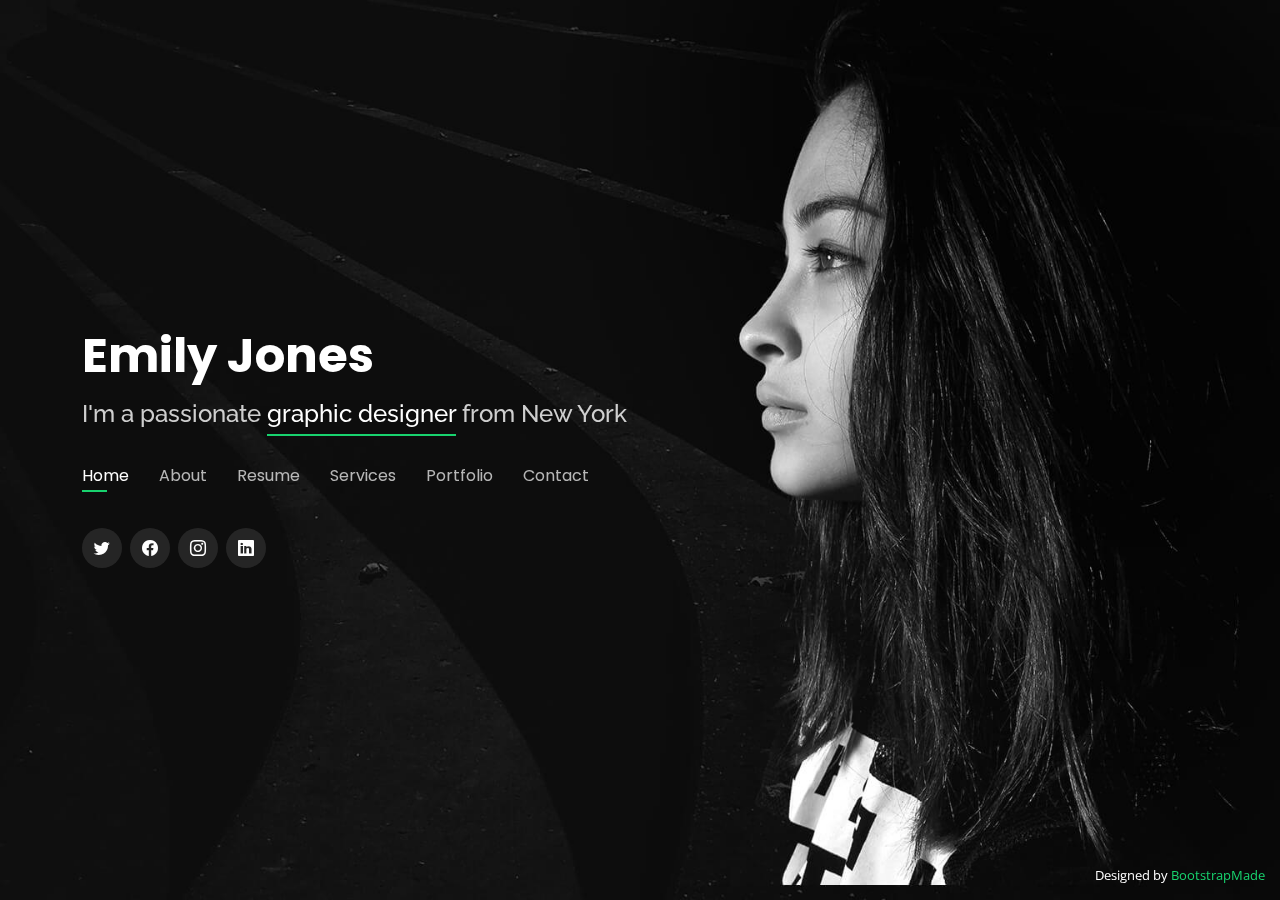
==== index.html @ 9a99e3fe "fist commit" ====
<!DOCTYPE html>
<html lang="en">

<head>
  <meta charset="utf-8">
  <meta content="width=device-width, initial-scale=1.0" name="viewport">

  <title>Personal Bootstrap Template</title>
  <meta content="" name="description">
  <meta content="" name="keywords">

  <!-- Favicons -->
  <link href="assets/img/favicon.png" rel="icon">
  <link href="assets/img/apple-touch-icon.png" rel="apple-touch-icon">

  <!-- Google Fonts -->
  <link href="https://fonts.googleapis.com/css?family=Open+Sans:300,300i,400,400i,600,600i,700,700i|Raleway:300,300i,400,400i,500,500i,600,600i,700,700i|Poppins:300,300i,400,400i,500,500i,600,600i,700,700i" rel="stylesheet">

  <!-- Vendor CSS Files -->
  <link href="assets/vendor/bootstrap/css/bootstrap.min.css" rel="stylesheet">
  <link href="assets/vendor/bootstrap-icons/bootstrap-icons.css" rel="stylesheet">
  <link href="assets/vendor/boxicons/css/boxicons.min.css" rel="stylesheet">
  <link href="assets/vendor/glightbox/css/glightbox.min.css" rel="stylesheet">
  <link href="assets/vendor/remixicon/remixicon.css" rel="stylesheet">
  <link href="assets/vendor/swiper/swiper-bundle.min.css" rel="stylesheet">

  <!-- Template Main CSS File -->
  <link href="assets/css/style.css" rel="stylesheet">

  <!-- =======================================================
  * Template Name: Personal
  * Updated: Jan 09 2024 with Bootstrap v5.3.2
  * Template URL: https://bootstrapmade.com/personal-free-resume-bootstrap-template/
  * Author: BootstrapMade.com
  * License: https://bootstrapmade.com/license/
  ======================================================== -->
</head>

<body>

  <!-- ======= Header ======= -->
  <header id="header">
    <div class="container">

      <h1><a href="index.html">Emily Jones</a></h1>
      <!-- Uncomment below if you prefer to use an image logo -->
      <!-- <a href="index.html" class="mr-auto"><img src="assets/img/logo.png" alt="" class="img-fluid"></a> -->
      <h2>I'm a passionate <span>graphic designer</span> from New York</h2>

      <nav id="navbar" class="navbar">
        <ul>
          <li><a class="nav-link active" href="#header">Home</a></li>
          <li><a class="nav-link" href="#about">About</a></li>
          <li><a class="nav-link" href="#resume">Resume</a></li>
          <li><a class="nav-link" href="#services">Services</a></li>
          <li><a class="nav-link" href="#portfolio">Portfolio</a></li>
          <li><a class="nav-link" href="#contact">Contact</a></li>
        </ul>
        <i class="bi bi-list mobile-nav-toggle"></i>
      </nav><!-- .navbar -->

      <div class="social-links">
        <a href="#" class="twitter"><i class="bi bi-twitter"></i></a>
        <a href="#" class="facebook"><i class="bi bi-facebook"></i></a>
        <a href="#" class="instagram"><i class="bi bi-instagram"></i></a>
        <a href="#" class="linkedin"><i class="bi bi-linkedin"></i></a>
      </div>

    </div>
  </header><!-- End Header -->

  <!-- ======= About Section ======= -->
  <section id="about" class="about">

    <!-- ======= About Me ======= -->
    <div class="about-me container">

      <div class="section-title">
        <h2>About</h2>
        <p>Learn more about me</p>
      </div>

      <div class="row">
        <div class="col-lg-4" data-aos="fade-right">
          <img src="assets/img/me.jpg" class="img-fluid" alt="">
        </div>
        <div class="col-lg-8 pt-4 pt-lg-0 content" data-aos="fade-left">
          <h3>UI/UX &amp; Graphic Designer</h3>
          <p class="fst-italic">
            Lorem ipsum dolor sit amet, consectetur adipiscing elit, sed do eiusmod tempor incididunt ut labore et dolore
            magna aliqua.
          </p>
          <div class="row">
            <div class="col-lg-6">
              <ul>
                <li><i class="bi bi-chevron-right"></i> <strong>Birthday:</strong> <span>1 May 1995</span></li>
                <li><i class="bi bi-chevron-right"></i> <strong>Website:</strong> <span>www.example.com</span></li>
                <li><i class="bi bi-chevron-right"></i> <strong>Phone:</strong> <span>+123 456 7890</span></li>
                <li><i class="bi bi-chevron-right"></i> <strong>City:</strong> <span>New York, USA</span></li>
              </ul>
            </div>
            <div class="col-lg-6">
              <ul>
                <li><i class="bi bi-chevron-right"></i> <strong>Age:</strong> <span>30</span></li>
                <li><i class="bi bi-chevron-right"></i> <strong>Degree:</strong> <span>Master</span></li>
                <li><i class="bi bi-chevron-right"></i> <strong>PhEmailone:</strong> <span>email@example.com</span></li>
                <li><i class="bi bi-chevron-right"></i> <strong>Freelance:</strong> <span>Available</span></li>
              </ul>
            </div>
          </div>
          <p>
            Officiis eligendi itaque labore et dolorum mollitia officiis optio vero. Quisquam sunt adipisci omnis et ut. Nulla accusantium dolor incidunt officia tempore. Et eius omnis.
            Cupiditate ut dicta maxime officiis quidem quia. Sed et consectetur qui quia repellendus itaque neque. Aliquid amet quidem ut quaerat cupiditate. Ab et eum qui repellendus omnis culpa magni laudantium dolores.
          </p>
        </div>
      </div>

    </div><!-- End About Me -->

    <!-- ======= Counts ======= -->
    <div class="counts container">

      <div class="row">

        <div class="col-lg-3 col-md-6">
          <div class="count-box">
            <i class="bi bi-emoji-smile"></i>
            <span data-purecounter-start="0" data-purecounter-end="232" data-purecounter-duration="1" class="purecounter"></span>
            <p>Happy Clients</p>
          </div>
        </div>

        <div class="col-lg-3 col-md-6 mt-5 mt-md-0">
          <div class="count-box">
            <i class="bi bi-journal-richtext"></i>
            <span data-purecounter-start="0" data-purecounter-end="521" data-purecounter-duration="1" class="purecounter"></span>
            <p>Projects</p>
          </div>
        </div>

        <div class="col-lg-3 col-md-6 mt-5 mt-lg-0">
          <div class="count-box">
            <i class="bi bi-headset"></i>
            <span data-purecounter-start="0" data-purecounter-end="1463" data-purecounter-duration="1" class="purecounter"></span>
            <p>Hours Of Support</p>
          </div>
        </div>

        <div class="col-lg-3 col-md-6 mt-5 mt-lg-0">
          <div class="count-box">
            <i class="bi bi-award"></i>
            <span data-purecounter-start="0" data-purecounter-end="24" data-purecounter-duration="1" class="purecounter"></span>
            <p>Awards</p>
          </div>
        </div>

      </div>

    </div><!-- End Counts -->

    <!-- ======= Skills  ======= -->
    <div class="skills container">

      <div class="section-title">
        <h2>Skills</h2>
      </div>

      <div class="row skills-content">

        <div class="col-lg-6">

          <div class="progress">
            <span class="skill">HTML <i class="val">100%</i></span>
            <div class="progress-bar-wrap">
              <div class="progress-bar" role="progressbar" aria-valuenow="100" aria-valuemin="0" aria-valuemax="100"></div>
            </div>
          </div>

          <div class="progress">
            <span class="skill">CSS <i class="val">90%</i></span>
            <div class="progress-bar-wrap">
              <div class="progress-bar" role="progressbar" aria-valuenow="90" aria-valuemin="0" aria-valuemax="100"></div>
            </div>
          </div>

          <div class="progress">
            <span class="skill">JavaScript <i class="val">75%</i></span>
            <div class="progress-bar-wrap">
              <div class="progress-bar" role="progressbar" aria-valuenow="75" aria-valuemin="0" aria-valuemax="100"></div>
            </div>
          </div>

        </div>

        <div class="col-lg-6">

          <div class="progress">
            <span class="skill">PHP <i class="val">80%</i></span>
            <div class="progress-bar-wrap">
              <div class="progress-bar" role="progressbar" aria-valuenow="80" aria-valuemin="0" aria-valuemax="100"></div>
            </div>
          </div>

          <div class="progress">
            <span class="skill">WordPress/CMS <i class="val">90%</i></span>
            <div class="progress-bar-wrap">
              <div class="progress-bar" role="progressbar" aria-valuenow="90" aria-valuemin="0" aria-valuemax="100"></div>
            </div>
          </div>

          <div class="progress">
            <span class="skill">Photoshop <i class="val">55%</i></span>
            <div class="progress-bar-wrap">
              <div class="progress-bar" role="progressbar" aria-valuenow="55" aria-valuemin="0" aria-valuemax="100"></div>
            </div>
          </div>

        </div>

      </div>

    </div><!-- End Skills -->

    <!-- ======= Interests ======= -->
    <div class="interests container">

      <div class="section-title">
        <h2>Interests</h2>
      </div>

      <div class="row">
        <div class="col-lg-3 col-md-4">
          <div class="icon-box">
            <i class="ri-store-line" style="color: #ffbb2c;"></i>
            <h3>Lorem Ipsum</h3>
          </div>
        </div>
        <div class="col-lg-3 col-md-4 mt-4 mt-md-0">
          <div class="icon-box">
            <i class="ri-bar-chart-box-line" style="color: #5578ff;"></i>
            <h3>Dolor Sitema</h3>
          </div>
        </div>
        <div class="col-lg-3 col-md-4 mt-4 mt-md-0">
          <div class="icon-box">
            <i class="ri-calendar-todo-line" style="color: #e80368;"></i>
            <h3>Sed perspiciatis</h3>
          </div>
        </div>
        <div class="col-lg-3 col-md-4 mt-4 mt-lg-0">
          <div class="icon-box">
            <i class="ri-paint-brush-line" style="color: #e361ff;"></i>
            <h3>Magni Dolores</h3>
          </div>
        </div>
        <div class="col-lg-3 col-md-4 mt-4">
          <div class="icon-box">
            <i class="ri-database-2-line" style="color: #47aeff;"></i>
            <h3>Nemo Enim</h3>
          </div>
        </div>
        <div class="col-lg-3 col-md-4 mt-4">
          <div class="icon-box">
            <i class="ri-gradienter-line" style="color: #ffa76e;"></i>
            <h3>Eiusmod Tempor</h3>
          </div>
        </div>
        <div class="col-lg-3 col-md-4 mt-4">
          <div class="icon-box">
            <i class="ri-file-list-3-line" style="color: #11dbcf;"></i>
            <h3>Midela Teren</h3>
          </div>
        </div>
        <div class="col-lg-3 col-md-4 mt-4">
          <div class="icon-box">
            <i class="ri-price-tag-2-line" style="color: #4233ff;"></i>
            <h3>Pira Neve</h3>
          </div>
        </div>
        <div class="col-lg-3 col-md-4 mt-4">
          <div class="icon-box">
            <i class="ri-anchor-line" style="color: #b2904f;"></i>
            <h3>Dirada Pack</h3>
          </div>
        </div>
        <div class="col-lg-3 col-md-4 mt-4">
          <div class="icon-box">
            <i class="ri-disc-line" style="color: #b20969;"></i>
            <h3>Moton Ideal</h3>
          </div>
        </div>
        <div class="col-lg-3 col-md-4 mt-4">
          <div class="icon-box">
            <i class="ri-base-station-line" style="color: #ff5828;"></i>
            <h3>Verdo Park</h3>
          </div>
        </div>
        <div class="col-lg-3 col-md-4 mt-4">
          <div class="icon-box">
            <i class="ri-fingerprint-line" style="color: #29cc61;"></i>
            <h3>Flavor Nivelanda</h3>
          </div>
        </div>
      </div>

    </div><!-- End Interests -->

    <!-- ======= Testimonials ======= -->
    <div class="testimonials container">

      <div class="section-title">
        <h2>Testimonials</h2>
      </div>

      <div class="testimonials-slider swiper" data-aos="fade-up" data-aos-delay="100">
        <div class="swiper-wrapper">

          <div class="swiper-slide">
            <div class="testimonial-item">
              <p>
                <i class="bx bxs-quote-alt-left quote-icon-left"></i>
                Proin iaculis purus consequat sem cure digni ssim donec porttitora entum suscipit rhoncus. Accusantium quam, ultricies eget id, aliquam eget nibh et. Maecen aliquam, risus at semper.
                <i class="bx bxs-quote-alt-right quote-icon-right"></i>
              </p>
              <img src="assets/img/testimonials/testimonials-1.jpg" class="testimonial-img" alt="">
              <h3>Saul Goodman</h3>
              <h4>Ceo &amp; Founder</h4>
            </div>
          </div><!-- End testimonial item -->

          <div class="swiper-slide">
            <div class="testimonial-item">
              <p>
                <i class="bx bxs-quote-alt-left quote-icon-left"></i>
                Export tempor illum tamen malis malis eram quae irure esse labore quem cillum quid cillum eram malis quorum velit fore eram velit sunt aliqua noster fugiat irure amet legam anim culpa.
                <i class="bx bxs-quote-alt-right quote-icon-right"></i>
              </p>
              <img src="assets/img/testimonials/testimonials-2.jpg" class="testimonial-img" alt="">
              <h3>Sara Wilsson</h3>
              <h4>Designer</h4>
            </div>
          </div><!-- End testimonial item -->

          <div class="swiper-slide">
            <div class="testimonial-item">
              <p>
                <i class="bx bxs-quote-alt-left quote-icon-left"></i>
                Enim nisi quem export duis labore cillum quae magna enim sint quorum nulla quem veniam duis minim tempor labore quem eram duis noster aute amet eram fore quis sint minim.
                <i class="bx bxs-quote-alt-right quote-icon-right"></i>
              </p>
              <img src="assets/img/testimonials/testimonials-3.jpg" class="testimonial-img" alt="">
              <h3>Jena Karlis</h3>
              <h4>Store Owner</h4>
            </div>
          </div><!-- End testimonial item -->

          <div class="swiper-slide">
            <div class="testimonial-item">
              <p>
                <i class="bx bxs-quote-alt-left quote-icon-left"></i>
                Fugiat enim eram quae cillum dolore dolor amet nulla culpa multos export minim fugiat minim velit minim dolor enim duis veniam ipsum anim magna sunt elit fore quem dolore labore illum veniam.
                <i class="bx bxs-quote-alt-right quote-icon-right"></i>
              </p>
              <img src="assets/img/testimonials/testimonials-4.jpg" class="testimonial-img" alt="">
              <h3>Matt Brandon</h3>
              <h4>Freelancer</h4>
            </div>
          </div><!-- End testimonial item -->

          <div class="swiper-slide">
            <div class="testimonial-item">
              <p>
                <i class="bx bxs-quote-alt-left quote-icon-left"></i>
                Quis quorum aliqua sint quem legam fore sunt eram irure aliqua veniam tempor noster veniam enim culpa labore duis sunt culpa nulla illum cillum fugiat legam esse veniam culpa fore nisi cillum quid.
                <i class="bx bxs-quote-alt-right quote-icon-right"></i>
              </p>
              <img src="assets/img/testimonials/testimonials-5.jpg" class="testimonial-img" alt="">
              <h3>John Larson</h3>
              <h4>Entrepreneur</h4>
            </div>
          </div><!-- End testimonial item -->

        </div>
        <div class="swiper-pagination"></div>
      </div>

      <div class="owl-carousel testimonials-carousel">

      </div>

    </div><!-- End Testimonials  -->

  </section><!-- End About Section -->

  <!-- ======= Resume Section ======= -->
  <section id="resume" class="resume">
    <div class="container">

      <div class="section-title">
        <h2>Resume</h2>
        <p>Check My Resume</p>
      </div>

      <div class="row">
        <div class="col-lg-6">
          <h3 class="resume-title">Sumary</h3>
          <div class="resume-item pb-0">
            <h4>Alice Barkley</h4>
            <p><em>Innovative and deadline-driven Graphic Designer with 3+ years of experience designing and developing user-centered digital/print marketing material from initial concept to final, polished deliverable.</em></p>
            <p>
            <ul>
              <li>Portland par 127,Orlando, FL</li>
              <li>(123) 456-7891</li>
              <li>alice.barkley@example.com</li>
            </ul>
            </p>
          </div>

          <h3 class="resume-title">Education</h3>
          <div class="resume-item">
            <h4>Master of Fine Arts &amp; Graphic Design</h4>
            <h5>2015 - 2016</h5>
            <p><em>Rochester Institute of Technology, Rochester, NY</em></p>
            <p>Qui deserunt veniam. Et sed aliquam labore tempore sed quisquam iusto autem sit. Ea vero voluptatum qui ut dignissimos deleniti nerada porti sand markend</p>
          </div>
          <div class="resume-item">
            <h4>Bachelor of Fine Arts &amp; Graphic Design</h4>
            <h5>2010 - 2014</h5>
            <p><em>Rochester Institute of Technology, Rochester, NY</em></p>
            <p>Quia nobis sequi est occaecati aut. Repudiandae et iusto quae reiciendis et quis Eius vel ratione eius unde vitae rerum voluptates asperiores voluptatem Earum molestiae consequatur neque etlon sader mart dila</p>
          </div>
        </div>
        <div class="col-lg-6">
          <h3 class="resume-title">Professional Experience</h3>
          <div class="resume-item">
            <h4>Senior graphic design specialist</h4>
            <h5>2019 - Present</h5>
            <p><em>Experion, New York, NY </em></p>
            <p>
            <ul>
              <li>Lead in the design, development, and implementation of the graphic, layout, and production communication materials</li>
              <li>Delegate tasks to the 7 members of the design team and provide counsel on all aspects of the project. </li>
              <li>Supervise the assessment of all graphic materials in order to ensure quality and accuracy of the design</li>
              <li>Oversee the efficient use of production project budgets ranging from $2,000 - $25,000</li>
            </ul>
            </p>
          </div>
          <div class="resume-item">
            <h4>Graphic design specialist</h4>
            <h5>2017 - 2018</h5>
            <p><em>Stepping Stone Advertising, New York, NY</em></p>
            <p>
            <ul>
              <li>Developed numerous marketing programs (logos, brochures,infographics, presentations, and advertisements).</li>
              <li>Managed up to 5 projects or tasks at a given time while under pressure</li>
              <li>Recommended and consulted with clients on the most appropriate graphic design</li>
              <li>Created 4+ design presentations and proposals a month for clients and account managers</li>
            </ul>
            </p>
          </div>
        </div>
      </div>

    </div>
  </section><!-- End Resume Section -->

  <!-- ======= Services Section ======= -->
  <section id="services" class="services">
    <div class="container">

      <div class="section-title">
        <h2>Services</h2>
        <p>My Services</p>
      </div>

      <div class="row">
        <div class="col-lg-4 col-md-6 d-flex align-items-stretch">
          <div class="icon-box">
            <div class="icon"><i class="bx bxl-dribbble"></i></div>
            <h4><a href="">Lorem Ipsum</a></h4>
            <p>Voluptatum deleniti atque corrupti quos dolores et quas molestias excepturi</p>
          </div>
        </div>

        <div class="col-lg-4 col-md-6 d-flex align-items-stretch mt-4 mt-md-0">
          <div class="icon-box">
            <div class="icon"><i class="bx bx-file"></i></div>
            <h4><a href="">Sed ut perspiciatis</a></h4>
            <p>Duis aute irure dolor in reprehenderit in voluptate velit esse cillum dolore</p>
          </div>
        </div>

        <div class="col-lg-4 col-md-6 d-flex align-items-stretch mt-4 mt-lg-0">
          <div class="icon-box">
            <div class="icon"><i class="bx bx-tachometer"></i></div>
            <h4><a href="">Magni Dolores</a></h4>
            <p>Excepteur sint occaecat cupidatat non proident, sunt in culpa qui officia</p>
          </div>
        </div>

        <div class="col-lg-4 col-md-6 d-flex align-items-stretch mt-4">
          <div class="icon-box">
            <div class="icon"><i class="bx bx-world"></i></div>
            <h4><a href="">Nemo Enim</a></h4>
            <p>At vero eos et accusamus et iusto odio dignissimos ducimus qui blanditiis</p>
          </div>
        </div>

        <div class="col-lg-4 col-md-6 d-flex align-items-stretch mt-4">
          <div class="icon-box">
            <div class="icon"><i class="bx bx-slideshow"></i></div>
            <h4><a href="">Dele cardo</a></h4>
            <p>Quis consequatur saepe eligendi voluptatem consequatur dolor consequuntur</p>
          </div>
        </div>

        <div class="col-lg-4 col-md-6 d-flex align-items-stretch mt-4">
          <div class="icon-box">
            <div class="icon"><i class="bx bx-arch"></i></div>
            <h4><a href="">Divera don</a></h4>
            <p>Modi nostrum vel laborum. Porro fugit error sit minus sapiente sit aspernatur</p>
          </div>
        </div>

      </div>

    </div>
  </section><!-- End Services Section -->

  <!-- ======= Portfolio Section ======= -->
  <section id="portfolio" class="portfolio">
    <div class="container">

      <div class="section-title">
        <h2>Portfolio</h2>
        <p>My Works</p>
      </div>

      <div class="row">
        <div class="col-lg-12 d-flex justify-content-center">
          <ul id="portfolio-flters">
            <li data-filter="*" class="filter-active">All</li>
            <li data-filter=".filter-app">App</li>
            <li data-filter=".filter-card">Card</li>
            <li data-filter=".filter-web">Web</li>
          </ul>
        </div>
      </div>

      <div class="row portfolio-container">

        <div class="col-lg-4 col-md-6 portfolio-item filter-app">
          <div class="portfolio-wrap">
            <img src="assets/img/portfolio/portfolio-1.jpg" class="img-fluid" alt="">
            <div class="portfolio-info">
              <h4>App 1</h4>
              <p>App</p>
              <div class="portfolio-links">
                <a href="assets/img/portfolio/portfolio-1.jpg" data-gallery="portfolioGallery" class="portfolio-lightbox" title="App 1"><i class="bx bx-plus"></i></a>
                <a href="portfolio-details.html" data-gallery="portfolioDetailsGallery" data-glightbox="type: external" class="portfolio-details-lightbox" title="Portfolio Details"><i class="bx bx-link"></i></a>
              </div>
            </div>
          </div>
        </div>

        <div class="col-lg-4 col-md-6 portfolio-item filter-web">
          <div class="portfolio-wrap">
            <img src="assets/img/portfolio/portfolio-2.jpg" class="img-fluid" alt="">
            <div class="portfolio-info">
              <h4>Web 3</h4>
              <p>Web</p>
              <div class="portfolio-links">
                <a href="assets/img/portfolio/portfolio-2.jpg" data-gallery="portfolioGallery" class="portfolio-lightbox" title="Web 3"><i class="bx bx-plus"></i></a>
                <a href="portfolio-details.html" data-gallery="portfolioDetailsGallery" data-glightbox="type: external" class="portfolio-details-lightbox" title="Portfolio Details"><i class="bx bx-link"></i></a>
              </div>
            </div>
          </div>
        </div>

        <div class="col-lg-4 col-md-6 portfolio-item filter-app">
          <div class="portfolio-wrap">
            <img src="assets/img/portfolio/portfolio-3.jpg" class="img-fluid" alt="">
            <div class="portfolio-info">
              <h4>App 2</h4>
              <p>App</p>
              <div class="portfolio-links">
                <a href="assets/img/portfolio/portfolio-3.jpg" data-gallery="portfolioGallery" class="portfolio-lightbox" title="App 2"><i class="bx bx-plus"></i></a>
                <a href="portfolio-details.html" data-gallery="portfolioDetailsGallery" data-glightbox="type: external" class="portfolio-details-lightbox" title="Portfolio Details"><i class="bx bx-link"></i></a>
              </div>
            </div>
          </div>
        </div>

        <div class="col-lg-4 col-md-6 portfolio-item filter-card">
          <div class="portfolio-wrap">
            <img src="assets/img/portfolio/portfolio-4.jpg" class="img-fluid" alt="">
            <div class="portfolio-info">
              <h4>Card 2</h4>
              <p>Card</p>
              <div class="portfolio-links">
                <a href="assets/img/portfolio/portfolio-4.jpg" data-gallery="portfolioGallery" class="portfolio-lightbox" title="Card 2"><i class="bx bx-plus"></i></a>
                <a href="portfolio-details.html" data-gallery="portfolioDetailsGallery" data-glightbox="type: external" class="portfolio-details-lightbox" title="Portfolio Details"><i class="bx bx-link"></i></a>
              </div>
            </div>
          </div>
        </div>

        <div class="col-lg-4 col-md-6 portfolio-item filter-web">
          <div class="portfolio-wrap">
            <img src="assets/img/portfolio/portfolio-5.jpg" class="img-fluid" alt="">
            <div class="portfolio-info">
              <h4>Web 2</h4>
              <p>Web</p>
              <div class="portfolio-links">
                <a href="assets/img/portfolio/portfolio-5.jpg" data-gallery="portfolioGallery" class="portfolio-lightbox" title="Web 2"><i class="bx bx-plus"></i></a>
                <a href="portfolio-details.html" data-gallery="portfolioDetailsGallery" data-glightbox="type: external" class="portfolio-details-lightbox" title="Portfolio Details"><i class="bx bx-link"></i></a>
              </div>
            </div>
          </div>
        </div>

        <div class="col-lg-4 col-md-6 portfolio-item filter-app">
          <div class="portfolio-wrap">
            <img src="assets/img/portfolio/portfolio-6.jpg" class="img-fluid" alt="">
            <div class="portfolio-info">
              <h4>App 3</h4>
              <p>App</p>
              <div class="portfolio-links">
                <a href="assets/img/portfolio/portfolio-6.jpg" data-gallery="portfolioGallery" class="portfolio-lightbox" title="App 3"><i class="bx bx-plus"></i></a>
                <a href="portfolio-details.html" data-gallery="portfolioDetailsGallery" data-glightbox="type: external" class="portfolio-details-lightbox" title="Portfolio Details"><i class="bx bx-link"></i></a>
              </div>
            </div>
          </div>
        </div>

        <div class="col-lg-4 col-md-6 portfolio-item filter-card">
          <div class="portfolio-wrap">
            <img src="assets/img/portfolio/portfolio-7.jpg" class="img-fluid" alt="">
            <div class="portfolio-info">
              <h4>Card 1</h4>
              <p>Card</p>
              <div class="portfolio-links">
                <a href="assets/img/portfolio/portfolio-7.jpg" data-gallery="portfolioGallery" class="portfolio-lightbox" title="Card 1"><i class="bx bx-plus"></i></a>
                <a href="portfolio-details.html" data-gallery="portfolioDetailsGallery" data-glightbox="type: external" class="portfolio-details-lightbox" title="Portfolio Details"><i class="bx bx-link"></i></a>
              </div>
            </div>
          </div>
        </div>

        <div class="col-lg-4 col-md-6 portfolio-item filter-card">
          <div class="portfolio-wrap">
            <img src="assets/img/portfolio/portfolio-8.jpg" class="img-fluid" alt="">
            <div class="portfolio-info">
              <h4>Card 3</h4>
              <p>Card</p>
              <div class="portfolio-links">
                <a href="assets/img/portfolio/portfolio-8.jpg" data-gallery="portfolioGallery" class="portfolio-lightbox" title="Card 3"><i class="bx bx-plus"></i></a>
                <a href="portfolio-details.html" data-gallery="portfolioDetailsGallery" data-glightbox="type: external" class="portfolio-details-lightbox" title="Portfolio Details"><i class="bx bx-link"></i></a>
              </div>
            </div>
          </div>
        </div>

        <div class="col-lg-4 col-md-6 portfolio-item filter-web">
          <div class="portfolio-wrap">
            <img src="assets/img/portfolio/portfolio-9.jpg" class="img-fluid" alt="">
            <div class="portfolio-info">
              <h4>Web 3</h4>
              <p>Web</p>
              <div class="portfolio-links">
                <a href="assets/img/portfolio/portfolio-9.jpg" data-gallery="portfolioGallery" class="portfolio-lightbox" title="Web 3"><i class="bx bx-plus"></i></a>
                <a href="portfolio-details.html" data-gallery="portfolioDetailsGallery" data-glightbox="type: external" class="portfolio-details-lightbox" title="Portfolio Details"><i class="bx bx-link"></i></a>
              </div>
            </div>
          </div>
        </div>

      </div>

    </div>
  </section><!-- End Portfolio Section -->

  <!-- ======= Contact Section ======= -->
  <section id="contact" class="contact">
    <div class="container">

      <div class="section-title">
        <h2>Contact</h2>
        <p>Contact Me</p>
      </div>

      <div class="row mt-2">

        <div class="col-md-6 d-flex align-items-stretch">
          <div class="info-box">
            <i class="bx bx-map"></i>
            <h3>My Address</h3>
            <p>A108 Adam Street, New York, NY 535022</p>
          </div>
        </div>

        <div class="col-md-6 mt-4 mt-md-0 d-flex align-items-stretch">
          <div class="info-box">
            <i class="bx bx-share-alt"></i>
            <h3>Social Profiles</h3>
            <div class="social-links">
              <a href="#" class="twitter"><i class="bi bi-twitter"></i></a>
              <a href="#" class="facebook"><i class="bi bi-facebook"></i></a>
              <a href="#" class="instagram"><i class="bi bi-instagram"></i></a>
              <a href="#" class="google-plus"><i class="bi bi-skype"></i></a>
              <a href="#" class="linkedin"><i class="bi bi-linkedin"></i></a>
            </div>
          </div>
        </div>

        <div class="col-md-6 mt-4 d-flex align-items-stretch">
          <div class="info-box">
            <i class="bx bx-envelope"></i>
            <h3>Email Me</h3>
            <p>contact@example.com</p>
          </div>
        </div>
        <div class="col-md-6 mt-4 d-flex align-items-stretch">
          <div class="info-box">
            <i class="bx bx-phone-call"></i>
            <h3>Call Me</h3>
            <p>+1 5589 55488 55</p>
          </div>
        </div>
      </div>

      <form action="forms/contact.php" method="post" role="form" class="php-email-form mt-4">
        <div class="row">
          <div class="col-md-6 form-group">
            <input type="text" name="name" class="form-control" id="name" placeholder="Your Name" required>
          </div>
          <div class="col-md-6 form-group mt-3 mt-md-0">
            <input type="email" class="form-control" name="email" id="email" placeholder="Your Email" required>
          </div>
        </div>
        <div class="form-group mt-3">
          <input type="text" class="form-control" name="subject" id="subject" placeholder="Subject" required>
        </div>
        <div class="form-group mt-3">
          <textarea class="form-control" name="message" rows="5" placeholder="Message" required></textarea>
        </div>
        <div class="my-3">
          <div class="loading">Loading</div>
          <div class="error-message"></div>
          <div class="sent-message">Your message has been sent. Thank you!</div>
        </div>
        <div class="text-center"><button type="submit">Send Message</button></div>
      </form>

    </div>
  </section><!-- End Contact Section -->

  <div class="credits">
    <!-- All the links in the footer should remain intact. -->
    <!-- You can delete the links only if you purchased the pro version. -->
    <!-- Licensing information: https://bootstrapmade.com/license/ -->
    <!-- Purchase the pro version with working PHP/AJAX contact form: https://bootstrapmade.com/personal-free-resume-bootstrap-template/ -->
    Designed by <a href="https://bootstrapmade.com/">BootstrapMade</a>
  </div>

  <!-- Vendor JS Files -->
  <script src="assets/vendor/purecounter/purecounter_vanilla.js"></script>
  <script src="assets/vendor/bootstrap/js/bootstrap.bundle.min.js"></script>
  <script src="assets/vendor/glightbox/js/glightbox.min.js"></script>
  <script src="assets/vendor/isotope-layout/isotope.pkgd.min.js"></script>
  <script src="assets/vendor/swiper/swiper-bundle.min.js"></script>
  <script src="assets/vendor/waypoints/noframework.waypoints.js"></script>
  <script src="assets/vendor/php-email-form/validate.js"></script>

  <!-- Template Main JS File -->
  <script src="assets/js/main.js"></script>

</body>

</html>
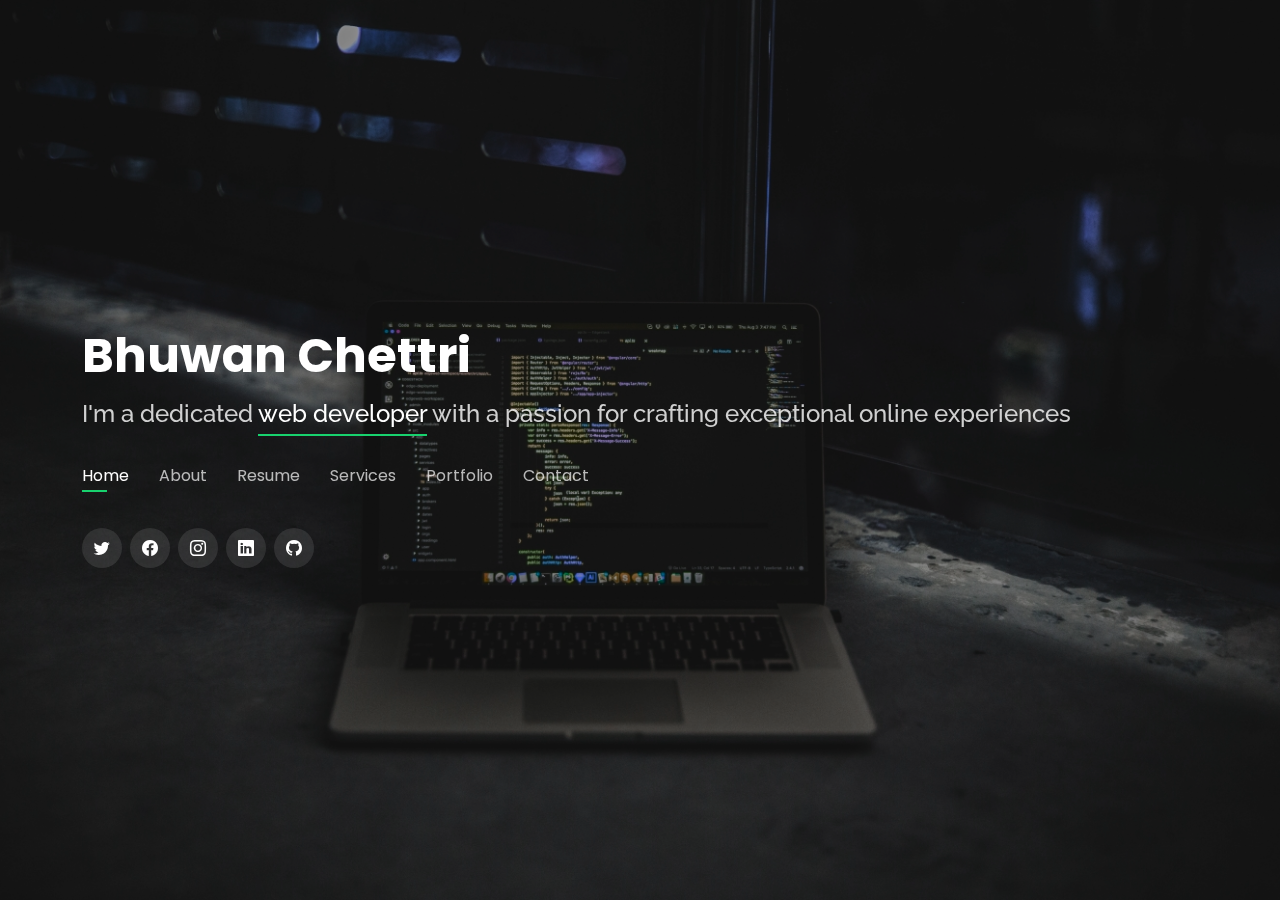
==== commit 184a6317: "changes ui" ====
--- a/index.html
+++ b/index.html
@@ -5,7 +5,7 @@
   <meta charset="utf-8">
   <meta content="width=device-width, initial-scale=1.0" name="viewport">
 
-  <title>Personal Bootstrap Template</title>
+  <title>Bhuwan chettri</title>
   <meta content="" name="description">
   <meta content="" name="keywords">
 
@@ -42,10 +42,10 @@
   <header id="header">
     <div class="container">
 
-      <h1><a href="index.html">Emily Jones</a></h1>
+      <h1><a href="index.html">Bhuwan Chettri</a></h1>
       <!-- Uncomment below if you prefer to use an image logo -->
       <!-- <a href="index.html" class="mr-auto"><img src="assets/img/logo.png" alt="" class="img-fluid"></a> -->
-      <h2>I'm a passionate <span>graphic designer</span> from New York</h2>
+      <h2>I'm a dedicated <span>web developer</span> with a passion for crafting exceptional online experiences</h2>
 
       <nav id="navbar" class="navbar">
         <ul>
@@ -60,10 +60,12 @@
       </nav><!-- .navbar -->
 
       <div class="social-links">
-        <a href="#" class="twitter"><i class="bi bi-twitter"></i></a>
-        <a href="#" class="facebook"><i class="bi bi-facebook"></i></a>
-        <a href="#" class="instagram"><i class="bi bi-instagram"></i></a>
-        <a href="#" class="linkedin"><i class="bi bi-linkedin"></i></a>
+        <a href="https://twitter.com/Bhuwanchet67277" class="twitter"><i class="bi bi-twitter"></i></a>
+        <a href="https://www.facebook.com/profile.php?id=100008574437988" class="facebook"><i class="bi bi-facebook"></i></a>
+        <a href="https://www.instagram.com/bhuwanchettri0971/" class="instagram"><i class="bi bi-instagram"></i></a>
+        <a href="https://www.linkedin.com/in/bhuwan-chettri-3784391b9/" class="linkedin"><i class="bi bi-linkedin"></i></a>
+        <a href="https://github.com/bhuwan71 class="github"><i class="bi bi-github"></i></a>
+
       </div>
 
     </div>
@@ -85,32 +87,29 @@
           <img src="assets/img/me.jpg" class="img-fluid" alt="">
         </div>
         <div class="col-lg-8 pt-4 pt-lg-0 content" data-aos="fade-left">
-          <h3>UI/UX &amp; Graphic Designer</h3>
+          <h3> Full Stack Developer (MERN)</h3>
           <p class="fst-italic">
-            Lorem ipsum dolor sit amet, consectetur adipiscing elit, sed do eiusmod tempor incididunt ut labore et dolore
-            magna aliqua.
+            I am a web developer with a strong background in building and maintaining websites using a wide range of programming languages and frameworks. I specialize in both front-end and back-end development, making me a versatile choice for your web development needs.
           </p>
           <div class="row">
             <div class="col-lg-6">
               <ul>
-                <li><i class="bi bi-chevron-right"></i> <strong>Birthday:</strong> <span>1 May 1995</span></li>
-                <li><i class="bi bi-chevron-right"></i> <strong>Website:</strong> <span>www.example.com</span></li>
-                <li><i class="bi bi-chevron-right"></i> <strong>Phone:</strong> <span>+123 456 7890</span></li>
-                <li><i class="bi bi-chevron-right"></i> <strong>City:</strong> <span>New York, USA</span></li>
+                <li><i class="bi bi-chevron-right"></i> <strong>Birthday:</strong> <span>14 July 2000</span></li>
+                <li><i class="bi bi-chevron-right"></i> <strong>Phone:</strong> <span>9824560971</span></li>
+                <li><i class="bi bi-chevron-right"></i> <strong>City:</strong> <span>Kathmandu, Nepal</span></li>
               </ul>
             </div>
-            <div class="col-lg-6">
+            <div class="col-lg-6">  
               <ul>
-                <li><i class="bi bi-chevron-right"></i> <strong>Age:</strong> <span>30</span></li>
-                <li><i class="bi bi-chevron-right"></i> <strong>Degree:</strong> <span>Master</span></li>
-                <li><i class="bi bi-chevron-right"></i> <strong>PhEmailone:</strong> <span>email@example.com</span></li>
+                <li><i class="bi bi-chevron-right"></i> <strong>Age:</strong> <span>23</span></li>
+                <li><i class="bi bi-chevron-right"></i> <strong>Degree:</strong> <span>Bachelor</span></li>
+                <li><i class="bi bi-chevron-right"></i> <strong>Email:</strong> <span>bhuwanchettri71@gmail.com</span></li>
                 <li><i class="bi bi-chevron-right"></i> <strong>Freelance:</strong> <span>Available</span></li>
               </ul>
             </div>
           </div>
           <p>
-            Officiis eligendi itaque labore et dolorum mollitia officiis optio vero. Quisquam sunt adipisci omnis et ut. Nulla accusantium dolor incidunt officia tempore. Et eius omnis.
-            Cupiditate ut dicta maxime officiis quidem quia. Sed et consectetur qui quia repellendus itaque neque. Aliquid amet quidem ut quaerat cupiditate. Ab et eum qui repellendus omnis culpa magni laudantium dolores.
+            I have had the privilege to work with clients across various industries, delivering high-quality web solutions that meet their unique needs and specifications. Whether you need a simple landing page, a complex e-commerce site, or a custom web application, I have the skills and experience to bring your vision to life.
           </p>
         </div>
       </div>
@@ -125,7 +124,7 @@
         <div class="col-lg-3 col-md-6">
           <div class="count-box">
             <i class="bi bi-emoji-smile"></i>
-            <span data-purecounter-start="0" data-purecounter-end="232" data-purecounter-duration="1" class="purecounter"></span>
+            <span data-purecounter-start="0" data-purecounter-end="32" data-purecounter-duration="1" class="purecounter"></span>
             <p>Happy Clients</p>
           </div>
         </div>
@@ -133,7 +132,7 @@
         <div class="col-lg-3 col-md-6 mt-5 mt-md-0">
           <div class="count-box">
             <i class="bi bi-journal-richtext"></i>
-            <span data-purecounter-start="0" data-purecounter-end="521" data-purecounter-duration="1" class="purecounter"></span>
+            <span data-purecounter-start="0" data-purecounter-end="100" data-purecounter-duration="1" class="purecounter"></span>
             <p>Projects</p>
           </div>
         </div>
@@ -149,7 +148,7 @@
         <div class="col-lg-3 col-md-6 mt-5 mt-lg-0">
           <div class="count-box">
             <i class="bi bi-award"></i>
-            <span data-purecounter-start="0" data-purecounter-end="24" data-purecounter-duration="1" class="purecounter"></span>
+            <span data-purecounter-start="0" data-purecounter-end="3" data-purecounter-duration="1" class="purecounter"></span>
             <p>Awards</p>
           </div>
         </div>
@@ -170,9 +169,9 @@
         <div class="col-lg-6">
 
           <div class="progress">
-            <span class="skill">HTML <i class="val">100%</i></span>
+            <span class="skill">HTML <i class="val">99%</i></span>
             <div class="progress-bar-wrap">
-              <div class="progress-bar" role="progressbar" aria-valuenow="100" aria-valuemin="0" aria-valuemax="100"></div>
+              <div class="progress-bar" role="progressbar" aria-valuenow="99" aria-valuemin="0" aria-valuemax="100"></div>
             </div>
           </div>
 
@@ -195,23 +194,23 @@
         <div class="col-lg-6">
 
           <div class="progress">
-            <span class="skill">PHP <i class="val">80%</i></span>
+            <span class="skill">SQL<i class="val">70%</i></span>
             <div class="progress-bar-wrap">
               <div class="progress-bar" role="progressbar" aria-valuenow="80" aria-valuemin="0" aria-valuemax="100"></div>
             </div>
           </div>
 
           <div class="progress">
-            <span class="skill">WordPress/CMS <i class="val">90%</i></span>
+            <span class="skill">React/Next js<i class="val">90%</i></span>
             <div class="progress-bar-wrap">
               <div class="progress-bar" role="progressbar" aria-valuenow="90" aria-valuemin="0" aria-valuemax="100"></div>
             </div>
           </div>
 
           <div class="progress">
-            <span class="skill">Photoshop <i class="val">55%</i></span>
+            <span class="skill">Node js <i class="val">85%</i></span>
             <div class="progress-bar-wrap">
-              <div class="progress-bar" role="progressbar" aria-valuenow="55" aria-valuemin="0" aria-valuemax="100"></div>
+              <div class="progress-bar" role="progressbar" aria-valuenow="85" aria-valuemin="0" aria-valuemax="100"></div>
             </div>
           </div>
 
@@ -232,75 +231,30 @@
         <div class="col-lg-3 col-md-4">
           <div class="icon-box">
             <i class="ri-store-line" style="color: #ffbb2c;"></i>
-            <h3>Lorem Ipsum</h3>
-          </div>
-        </div>
-        <div class="col-lg-3 col-md-4 mt-4 mt-md-0">
-          <div class="icon-box">
-            <i class="ri-bar-chart-box-line" style="color: #5578ff;"></i>
-            <h3>Dolor Sitema</h3>
-          </div>
-        </div>
-        <div class="col-lg-3 col-md-4 mt-4 mt-md-0">
-          <div class="icon-box">
-            <i class="ri-calendar-todo-line" style="color: #e80368;"></i>
-            <h3>Sed perspiciatis</h3>
-          </div>
-        </div>
-        <div class="col-lg-3 col-md-4 mt-4 mt-lg-0">
-          <div class="icon-box">
-            <i class="ri-paint-brush-line" style="color: #e361ff;"></i>
-            <h3>Magni Dolores</h3>
-          </div>
-        </div>
-        <div class="col-lg-3 col-md-4 mt-4">
-          <div class="icon-box">
-            <i class="ri-database-2-line" style="color: #47aeff;"></i>
-            <h3>Nemo Enim</h3>
-          </div>
-        </div>
-        <div class="col-lg-3 col-md-4 mt-4">
-          <div class="icon-box">
-            <i class="ri-gradienter-line" style="color: #ffa76e;"></i>
-            <h3>Eiusmod Tempor</h3>
-          </div>
-        </div>
-        <div class="col-lg-3 col-md-4 mt-4">
+            <h3>Food</h3>
+          </div>
+        </div>
+        <div class="col-lg-3 col-md-4 ">
           <div class="icon-box">
             <i class="ri-file-list-3-line" style="color: #11dbcf;"></i>
-            <h3>Midela Teren</h3>
-          </div>
-        </div>
-        <div class="col-lg-3 col-md-4 mt-4">
+            <h3>Traveling</h3>
+          </div>
+        </div>
+        <div class="col-lg-3 col-md-4">
           <div class="icon-box">
             <i class="ri-price-tag-2-line" style="color: #4233ff;"></i>
-            <h3>Pira Neve</h3>
-          </div>
-        </div>
-        <div class="col-lg-3 col-md-4 mt-4">
-          <div class="icon-box">
-            <i class="ri-anchor-line" style="color: #b2904f;"></i>
-            <h3>Dirada Pack</h3>
-          </div>
-        </div>
-        <div class="col-lg-3 col-md-4 mt-4">
+            <h3>Coding</h3>
+          </div>
+        </div>
+   
+        <div class="col-lg-3 col-md-4">
           <div class="icon-box">
             <i class="ri-disc-line" style="color: #b20969;"></i>
-            <h3>Moton Ideal</h3>
-          </div>
-        </div>
-        <div class="col-lg-3 col-md-4 mt-4">
-          <div class="icon-box">
-            <i class="ri-base-station-line" style="color: #ff5828;"></i>
-            <h3>Verdo Park</h3>
-          </div>
-        </div>
-        <div class="col-lg-3 col-md-4 mt-4">
-          <div class="icon-box">
-            <i class="ri-fingerprint-line" style="color: #29cc61;"></i>
-            <h3>Flavor Nivelanda</h3>
-          </div>
-        </div>
+            <h3>Listening Music</h3>
+          </div>
+        </div>
+
+   
       </div>
 
     </div><!-- End Interests -->
@@ -326,7 +280,7 @@
               <h3>Saul Goodman</h3>
               <h4>Ceo &amp; Founder</h4>
             </div>
-          </div><!-- End testimonial item -->
+          </div>
 
           <div class="swiper-slide">
             <div class="testimonial-item">
@@ -339,7 +293,7 @@
               <h3>Sara Wilsson</h3>
               <h4>Designer</h4>
             </div>
-          </div><!-- End testimonial item -->
+          </div>
 
           <div class="swiper-slide">
             <div class="testimonial-item">
@@ -352,7 +306,7 @@
               <h3>Jena Karlis</h3>
               <h4>Store Owner</h4>
             </div>
-          </div><!-- End testimonial item -->
+          </div>
 
           <div class="swiper-slide">
             <div class="testimonial-item">
@@ -365,7 +319,7 @@
               <h3>Matt Brandon</h3>
               <h4>Freelancer</h4>
             </div>
-          </div><!-- End testimonial item -->
+          </div>
 
           <div class="swiper-slide">
             <div class="testimonial-item">
@@ -378,7 +332,7 @@
               <h3>John Larson</h3>
               <h4>Entrepreneur</h4>
             </div>
-          </div><!-- End testimonial item -->
+          </div>
 
         </div>
         <div class="swiper-pagination"></div>
@@ -388,7 +342,8 @@
 
       </div>
 
-    </div><!-- End Testimonials  -->
+    </div>
+    <!-- End Testimonials  -->
 
   </section><!-- End About Section -->
 
@@ -405,57 +360,61 @@
         <div class="col-lg-6">
           <h3 class="resume-title">Sumary</h3>
           <div class="resume-item pb-0">
-            <h4>Alice Barkley</h4>
-            <p><em>Innovative and deadline-driven Graphic Designer with 3+ years of experience designing and developing user-centered digital/print marketing material from initial concept to final, polished deliverable.</em></p>
+            <h4>Bhuwan chettri</h4>
+            <p><em>I am a web developer with a strong background in building and maintaining websites using a wide range of programming languages and frameworks. I specialize in both front-end and back-end development, making me a versatile choice for your web development needs.</em></p>
             <p>
             <ul>
-              <li>Portland par 127,Orlando, FL</li>
-              <li>(123) 456-7891</li>
-              <li>alice.barkley@example.com</li>
+              <li>Kathmandu,Nepal</li>
+              <li>9824560971</li>
+              <li>bhuwanchettri71@gmail.com</li>
             </ul>
             </p>
           </div>
 
           <h3 class="resume-title">Education</h3>
-          <div class="resume-item">
+          <!-- <div class="resume-item">
             <h4>Master of Fine Arts &amp; Graphic Design</h4>
             <h5>2015 - 2016</h5>
             <p><em>Rochester Institute of Technology, Rochester, NY</em></p>
             <p>Qui deserunt veniam. Et sed aliquam labore tempore sed quisquam iusto autem sit. Ea vero voluptatum qui ut dignissimos deleniti nerada porti sand markend</p>
-          </div>
+          </div> -->
           <div class="resume-item">
-            <h4>Bachelor of Fine Arts &amp; Graphic Design</h4>
-            <h5>2010 - 2014</h5>
-            <p><em>Rochester Institute of Technology, Rochester, NY</em></p>
-            <p>Quia nobis sequi est occaecati aut. Repudiandae et iusto quae reiciendis et quis Eius vel ratione eius unde vitae rerum voluptates asperiores voluptatem Earum molestiae consequatur neque etlon sader mart dila</p>
+            <h4>Bachelor of Computer Applicatoin</h4>
+            <h5>2019 - 2024</h5>
+            <p><em>Kathford International College,KTM</em></p>
+            <h4>Frontend Development</h4>
+            <h5>2020 aug-2020 sept</h5>
+            <p><em>Broadway Infosys</em></p>
+            <h4>MERN Stack</h4>
+            <h5>2021 aug-2021 sept</h5>
+            <p><em>Broadway Infosys</em></p>
           </div>
         </div>
         <div class="col-lg-6">
           <h3 class="resume-title">Professional Experience</h3>
           <div class="resume-item">
-            <h4>Senior graphic design specialist</h4>
-            <h5>2019 - Present</h5>
-            <p><em>Experion, New York, NY </em></p>
+            <h4>MERN Stack Developer (Musezade)</h4>
+            <h5>2024 - Present</h5>
+            <p><em>Kathmandu,Nepal </em></p>
             <p>
             <ul>
-              <li>Lead in the design, development, and implementation of the graphic, layout, and production communication materials</li>
-              <li>Delegate tasks to the 7 members of the design team and provide counsel on all aspects of the project. </li>
-              <li>Supervise the assessment of all graphic materials in order to ensure quality and accuracy of the design</li>
-              <li>Oversee the efficient use of production project budgets ranging from $2,000 - $25,000</li>
+              <li>Lead the design, development, and implementation of the user interface, features, and functionalities for our MERN stack-based stock-related application.</li>
+              <li>Delegate tasks to a collaborative team of 7 developers, providing guidance on all aspects of the project, including the integration of Optical Character Recognition (OCR) technology for efficient data entry and removal.</li>
+              <li>Supervise the assessment of all application components, ensuring the quality and accuracy of the design and functionality, with a focus on optimizing the user experience.</li>
             </ul>
             </p>
           </div>
           <div class="resume-item">
-            <h4>Graphic design specialist</h4>
-            <h5>2017 - 2018</h5>
-            <p><em>Stepping Stone Advertising, New York, NY</em></p>
+            <h4>Frontend Developer (Sarallagani)</h4>
+            <h5>2023</h5>
+            <p><em>Kathmandu,Nepal</em></p>
             <p>
-            <ul>
-              <li>Developed numerous marketing programs (logos, brochures,infographics, presentations, and advertisements).</li>
-              <li>Managed up to 5 projects or tasks at a given time while under pressure</li>
-              <li>Recommended and consulted with clients on the most appropriate graphic design</li>
-              <li>Created 4+ design presentations and proposals a month for clients and account managers</li>
-            </ul>
+              <ul>
+                <li>Spearheaded the development of Sarallagani Financial, an advanced stock analysis tool for NEPSE-listed companies.</li>
+                <li>Integrated cutting-edge features, including Integrated Technical and Echarts-based charts, to provide insightful data visualization for users.</li>
+                <li>Implemented a powerful REST API to offer users comprehensive financial data, presented in interactive tables and visually captivating charts.</li>
+                <li>Adept in architecting robust authentication and authorization mechanisms using the dynamic duo of JWT Token and Refresh Token.</li>
+              </ul>
             </p>
           </div>
         </div>
@@ -695,7 +654,7 @@
           <div class="info-box">
             <i class="bx bx-map"></i>
             <h3>My Address</h3>
-            <p>A108 Adam Street, New York, NY 535022</p>
+            <p>Kathmandu, Koteshwor, Nepal</p>
           </div>
         </div>
 
@@ -704,11 +663,11 @@
             <i class="bx bx-share-alt"></i>
             <h3>Social Profiles</h3>
             <div class="social-links">
-              <a href="#" class="twitter"><i class="bi bi-twitter"></i></a>
-              <a href="#" class="facebook"><i class="bi bi-facebook"></i></a>
-              <a href="#" class="instagram"><i class="bi bi-instagram"></i></a>
-              <a href="#" class="google-plus"><i class="bi bi-skype"></i></a>
-              <a href="#" class="linkedin"><i class="bi bi-linkedin"></i></a>
+              <a href="https://twitter.com/Bhuwanchet67277" class="twitter"><i class="bi bi-twitter"></i></a>
+              <a href="https://www.facebook.com/profile.php?id=100008574437988" class="facebook"><i class="bi bi-facebook"></i></a>
+              <a href="https://www.instagram.com/bhuwanchettri0971/" class="instagram"><i class="bi bi-instagram"></i></a>
+              <a href="https://www.linkedin.com/in/bhuwan-chettri-3784391b9/" class="linkedin"><i class="bi bi-linkedin"></i></a>
+              <a href="https://github.com/bhuwan71 class="github"><i class="bi bi-github"></i></a>
             </div>
           </div>
         </div>
@@ -717,40 +676,18 @@
           <div class="info-box">
             <i class="bx bx-envelope"></i>
             <h3>Email Me</h3>
-            <p>contact@example.com</p>
+            <p>bhuwanchettri71@gmail.com</p>
           </div>
         </div>
         <div class="col-md-6 mt-4 d-flex align-items-stretch">
           <div class="info-box">
             <i class="bx bx-phone-call"></i>
             <h3>Call Me</h3>
-            <p>+1 5589 55488 55</p>
-          </div>
-        </div>
-      </div>
-
-      <form action="forms/contact.php" method="post" role="form" class="php-email-form mt-4">
-        <div class="row">
-          <div class="col-md-6 form-group">
-            <input type="text" name="name" class="form-control" id="name" placeholder="Your Name" required>
-          </div>
-          <div class="col-md-6 form-group mt-3 mt-md-0">
-            <input type="email" class="form-control" name="email" id="email" placeholder="Your Email" required>
-          </div>
-        </div>
-        <div class="form-group mt-3">
-          <input type="text" class="form-control" name="subject" id="subject" placeholder="Subject" required>
-        </div>
-        <div class="form-group mt-3">
-          <textarea class="form-control" name="message" rows="5" placeholder="Message" required></textarea>
-        </div>
-        <div class="my-3">
-          <div class="loading">Loading</div>
-          <div class="error-message"></div>
-          <div class="sent-message">Your message has been sent. Thank you!</div>
-        </div>
-        <div class="text-center"><button type="submit">Send Message</button></div>
-      </form>
+            <p>9824560971</p>
+          </div>
+        </div>
+      </div>
+
 
     </div>
   </section><!-- End Contact Section -->
@@ -760,7 +697,6 @@
     <!-- You can delete the links only if you purchased the pro version. -->
     <!-- Licensing information: https://bootstrapmade.com/license/ -->
     <!-- Purchase the pro version with working PHP/AJAX contact form: https://bootstrapmade.com/personal-free-resume-bootstrap-template/ -->
-    Designed by <a href="https://bootstrapmade.com/">BootstrapMade</a>
   </div>
 
   <!-- Vendor JS Files -->
--- a/assets/css/style.css
+++ b/assets/css/style.css
@@ -26,8 +26,11 @@
   right: 0;
   top: 0;
   height: 100vh;
-  z-index: -1;
-}
+  z-index: -10;
+  filter: brightness(60%) saturate(120%) hue-rotate(200deg);
+}
+
+
 
 @media (min-width: 1024px) {
   body::before {
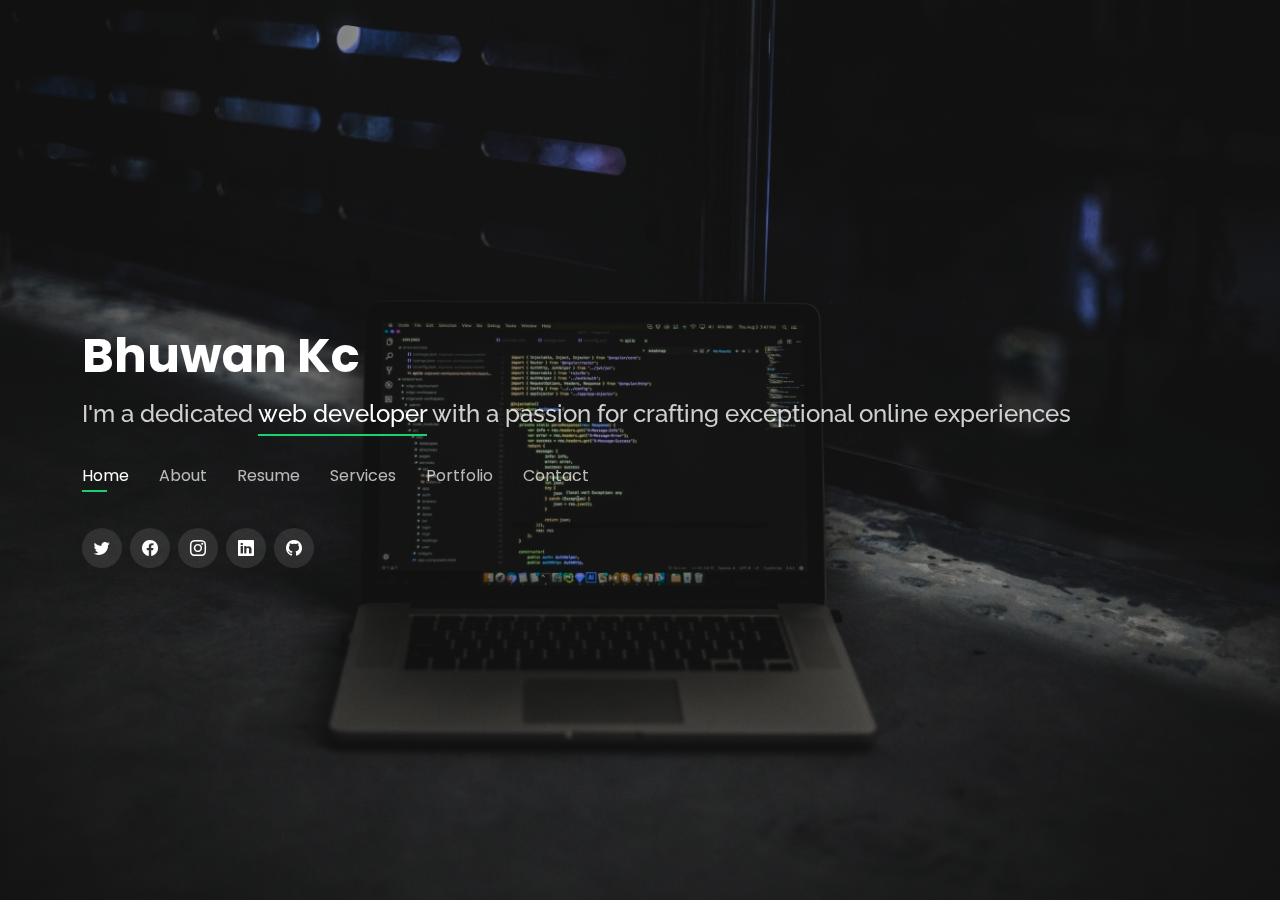
==== commit d9dae1bd: "change" ====
--- a/index.html
+++ b/index.html
@@ -42,7 +42,7 @@
   <header id="header">
     <div class="container">
 
-      <h1><a href="index.html">Bhuwan Chettri</a></h1>
+      <h1><a href="index.html">Bhuwan Kc  </a></h1>
       <!-- Uncomment below if you prefer to use an image logo -->
       <!-- <a href="index.html" class="mr-auto"><img src="assets/img/logo.png" alt="" class="img-fluid"></a> -->
       <h2>I'm a dedicated <span>web developer</span> with a passion for crafting exceptional online experiences</h2>
@@ -84,10 +84,10 @@
 
       <div class="row">
         <div class="col-lg-4" data-aos="fade-right">
-          <img src="assets/img/me.jpg" class="img-fluid" alt="">
+          <!-- <img src="assets/img/me.jpg" class="img-fluid" alt=""> -->
         </div>
         <div class="col-lg-8 pt-4 pt-lg-0 content" data-aos="fade-left">
-          <h3> Full Stack Developer (MERN)</h3>
+          <h3> Full Stack Developer (MERN) | React Native</h3>
           <p class="fst-italic">
             I am a web developer with a strong background in building and maintaining websites using a wide range of programming languages and frameworks. I specialize in both front-end and back-end development, making me a versatile choice for your web development needs.
           </p>
@@ -101,7 +101,7 @@
             </div>
             <div class="col-lg-6">  
               <ul>
-                <li><i class="bi bi-chevron-right"></i> <strong>Age:</strong> <span>23</span></li>
+                <li><i class="bi bi-chevron-right"></i> <strong>Age:</strong> <span>24</span></li>
                 <li><i class="bi bi-chevron-right"></i> <strong>Degree:</strong> <span>Bachelor</span></li>
                 <li><i class="bi bi-chevron-right"></i> <strong>Email:</strong> <span>bhuwanchettri71@gmail.com</span></li>
                 <li><i class="bi bi-chevron-right"></i> <strong>Freelance:</strong> <span>Available</span></li>
@@ -426,65 +426,73 @@
   <!-- ======= Services Section ======= -->
   <section id="services" class="services">
     <div class="container">
-
+  
       <div class="section-title">
         <h2>Services</h2>
-        <p>My Services</p>
-      </div>
-
+        <p>What I Offer</p>
+      </div>
+  
       <div class="row">
+        <!-- Full-Stack Development -->
         <div class="col-lg-4 col-md-6 d-flex align-items-stretch">
           <div class="icon-box">
-            <div class="icon"><i class="bx bxl-dribbble"></i></div>
-            <h4><a href="">Lorem Ipsum</a></h4>
-            <p>Voluptatum deleniti atque corrupti quos dolores et quas molestias excepturi</p>
-          </div>
-        </div>
-
+            <div class="icon"><i class="bx bx-code"></i></div>
+            <h4><a href="">Full-Stack Web Development</a></h4>
+            <p>Building responsive and dynamic web applications using the MERN stack, including MongoDB, Express.js, React, and Node.js.</p>
+          </div>
+        </div>
+  
+        <!-- Mobile App Development -->
         <div class="col-lg-4 col-md-6 d-flex align-items-stretch mt-4 mt-md-0">
           <div class="icon-box">
-            <div class="icon"><i class="bx bx-file"></i></div>
-            <h4><a href="">Sed ut perspiciatis</a></h4>
-            <p>Duis aute irure dolor in reprehenderit in voluptate velit esse cillum dolore</p>
-          </div>
-        </div>
-
+            <div class="icon"><i class="bx bx-mobile-alt"></i></div>
+            <h4><a href="">Mobile App Development</a></h4>
+            <p>Creating cross-platform mobile applications with React Native, ensuring smooth performance and a great user experience.</p>
+          </div>
+        </div>
+  
+        <!-- API Development & Integration -->
         <div class="col-lg-4 col-md-6 d-flex align-items-stretch mt-4 mt-lg-0">
           <div class="icon-box">
-            <div class="icon"><i class="bx bx-tachometer"></i></div>
-            <h4><a href="">Magni Dolores</a></h4>
-            <p>Excepteur sint occaecat cupidatat non proident, sunt in culpa qui officia</p>
-          </div>
-        </div>
-
+            <div class="icon"><i class="bx bx-cloud-download"></i></div>
+            <h4><a href="">API Development & Integration</a></h4>
+            <p>Developing and integrating RESTful APIs for seamless data exchange, allowing applications to communicate effectively.</p>
+          </div>
+        </div>
+  
+        <!-- Database Design & Management -->
         <div class="col-lg-4 col-md-6 d-flex align-items-stretch mt-4">
           <div class="icon-box">
-            <div class="icon"><i class="bx bx-world"></i></div>
-            <h4><a href="">Nemo Enim</a></h4>
-            <p>At vero eos et accusamus et iusto odio dignissimos ducimus qui blanditiis</p>
-          </div>
-        </div>
-
+            <div class="icon"><i class="bx bx-data"></i></div>
+            <h4><a href="">Database Design & Management</a></h4>
+            <p>Designing and managing databases using MongoDB for scalable data storage, optimized queries, and high performance.</p>
+          </div>
+        </div>
+  
+        <!-- Deployment & Maintenance -->
         <div class="col-lg-4 col-md-6 d-flex align-items-stretch mt-4">
           <div class="icon-box">
-            <div class="icon"><i class="bx bx-slideshow"></i></div>
-            <h4><a href="">Dele cardo</a></h4>
-            <p>Quis consequatur saepe eligendi voluptatem consequatur dolor consequuntur</p>
-          </div>
-        </div>
-
+            <div class="icon"><i class="bx bx-server"></i></div>
+            <h4><a href="">Deployment & Maintenance</a></h4>
+            <p>Deploying applications to cloud services such as AWS, Heroku, and DigitalOcean, with ongoing maintenance and support.</p>
+          </div>
+        </div>
+  
+        <!-- Consulting & Optimization -->
         <div class="col-lg-4 col-md-6 d-flex align-items-stretch mt-4">
           <div class="icon-box">
-            <div class="icon"><i class="bx bx-arch"></i></div>
-            <h4><a href="">Divera don</a></h4>
-            <p>Modi nostrum vel laborum. Porro fugit error sit minus sapiente sit aspernatur</p>
-          </div>
-        </div>
-
-      </div>
-
+            <div class="icon"><i class="bx bx-brain"></i></div>
+            <h4><a href="">Consulting & Optimization</a></h4>
+            <p>Offering consulting services to optimize existing applications, improve code quality, and enhance system performance.</p>
+          </div>
+        </div>
+  
+      </div>
+  
     </div>
-  </section><!-- End Services Section -->
+  </section>
+  
+  <!-- End Services Section -->
 
   <!-- ======= Portfolio Section ======= -->
   <section id="portfolio" class="portfolio">
